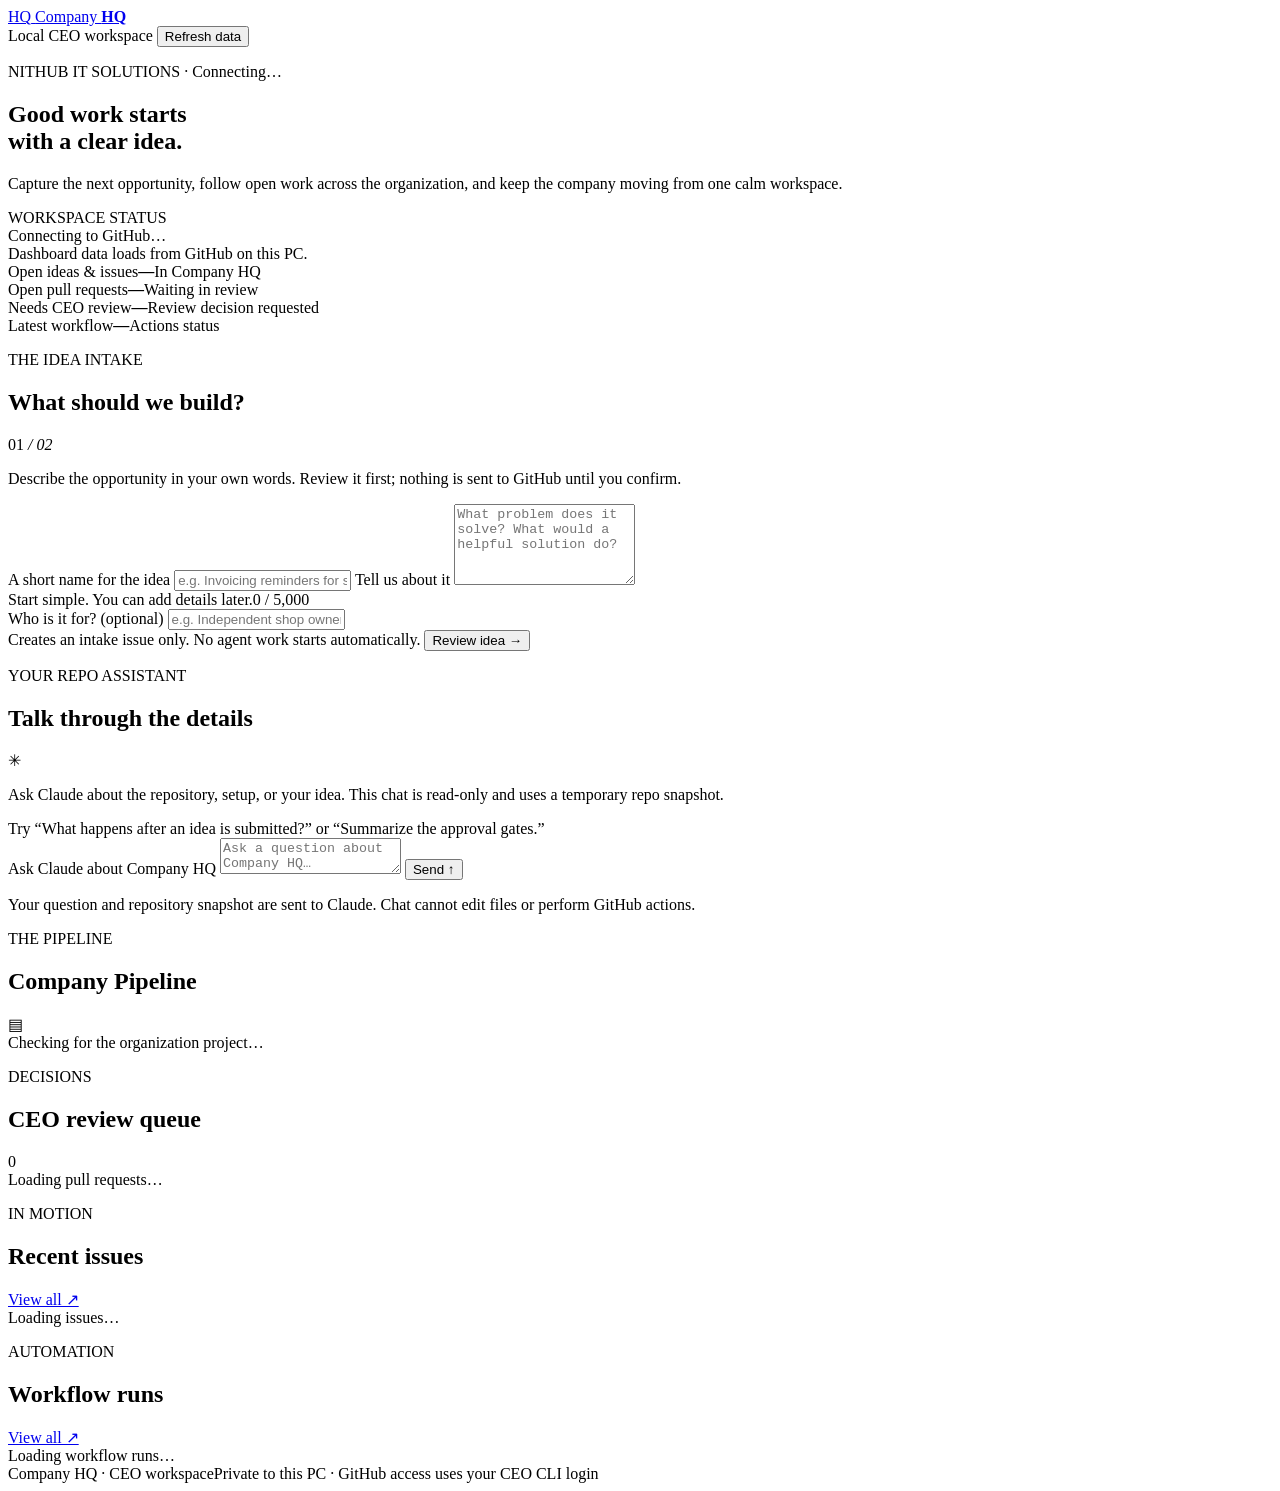
==== dashboard/web/index.html @ 73542c6b "Created the CEO Dashboard" ====
<!doctype html>
<html lang="en">
  <head>
    <meta charset="utf-8">
    <meta name="viewport" content="width=device-width, initial-scale=1">
    <meta name="theme-color" content="#0d1729">
    <title>Company HQ — CEO Dashboard</title>
    <link rel="stylesheet" href="/styles.css">
    <script src="/app.js" defer></script>
  </head>
  <body>
    <header class="topbar">
      <a class="brand" href="/" aria-label="Company HQ dashboard home">
        <span class="brand-mark">HQ</span>
        <span>Company <strong>HQ</strong></span>
      </a>
      <div class="topbar-right">
        <span class="local-badge"><span class="live-dot"></span> Local CEO workspace</span>
        <button class="button button-quiet" id="refresh-button" type="button">Refresh data</button>
      </div>
    </header>

    <main class="page-shell">
      <section class="welcome">
        <div>
          <p class="eyebrow">NITHUB IT SOLUTIONS <span id="repo-name">· Connecting…</span></p>
          <h1>Good work starts<br><span>with a clear idea.</span></h1>
          <p class="welcome-copy">Capture the next opportunity, follow open work across the organization, and keep the company moving from one calm workspace.</p>
        </div>
        <div class="welcome-side">
          <div class="date-label">WORKSPACE STATUS</div>
          <div class="connection-row"><span class="live-dot"></span><span id="connection-status">Connecting to GitHub…</span></div>
          <div class="subtle" id="updated-at">Dashboard data loads from GitHub on this PC.</div>
        </div>
      </section>

      <section class="stats-grid" aria-label="Company overview">
        <article class="stat-card"><span class="stat-label">Open ideas & issues</span><strong id="stat-issues">—</strong><span class="stat-foot">In Company HQ</span></article>
        <article class="stat-card"><span class="stat-label">Open pull requests</span><strong id="stat-prs">—</strong><span class="stat-foot">Waiting in review</span></article>
        <article class="stat-card"><span class="stat-label">Needs CEO review</span><strong id="stat-review">—</strong><span class="stat-foot">Review decision requested</span></article>
        <article class="stat-card"><span class="stat-label">Latest workflow</span><strong class="stat-word" id="stat-workflow">—</strong><span class="stat-foot" id="workflow-foot">Actions status</span></article>
      </section>

      <section class="main-grid">
        <div class="primary-column">
          <section class="panel idea-panel">
            <div class="panel-heading">
              <div><p class="eyebrow">THE IDEA INTAKE</p><h2>What should we build?</h2></div>
              <span class="step-badge">01 <i>/ 02</i></span>
            </div>
            <p class="panel-copy">Describe the opportunity in your own words. Review it first; nothing is sent to GitHub until you confirm.</p>
            <form id="idea-form">
              <label for="idea-title">A short name for the idea</label>
              <input id="idea-title" name="title" maxlength="120" placeholder="e.g. Invoicing reminders for small businesses" required>
              <label for="idea-description">Tell us about it</label>
              <textarea id="idea-description" name="idea" rows="5" maxlength="5000" placeholder="What problem does it solve? What would a helpful solution do?" required></textarea>
              <div class="field-meta"><span>Start simple. You can add details later.</span><span id="idea-count">0 / 5,000</span></div>
              <label for="idea-audience">Who is it for? <span class="optional">(optional)</span></label>
              <input id="idea-audience" name="audience" maxlength="500" placeholder="e.g. Independent shop owners">
              <div class="form-footer">
                <span class="privacy-note">Creates an intake issue only. No agent work starts automatically.</span>
                <button class="button button-primary" id="preview-button" type="submit">Review idea <span aria-hidden="true">→</span></button>
              </div>
            </form>
            <div id="idea-result" class="notice" role="status" hidden></div>
          </section>

          <section class="panel chat-panel">
            <div class="panel-heading">
              <div><p class="eyebrow">YOUR REPO ASSISTANT</p><h2>Talk through the details</h2></div>
              <span class="claude-mark">✳</span>
            </div>
            <p class="panel-copy">Ask Claude about the repository, setup, or your idea. This chat is read-only and uses a temporary repo snapshot.</p>
            <div id="chat-messages" class="chat-messages" aria-live="polite">
              <div class="chat-empty">Try “What happens after an idea is submitted?” or “Summarize the approval gates.”</div>
            </div>
            <form id="chat-form" class="chat-form">
              <label class="sr-only" for="chat-input">Ask Claude about Company HQ</label>
              <textarea id="chat-input" rows="2" maxlength="4000" placeholder="Ask a question about Company HQ…" required></textarea>
              <button class="button button-primary" id="chat-button" type="submit" aria-label="Send question">Send <span aria-hidden="true">↑</span></button>
            </form>
            <p class="fine-print">Your question and repository snapshot are sent to Claude. Chat cannot edit files or perform GitHub actions.</p>
          </section>
        </div>

        <aside class="secondary-column">
          <section class="panel pipeline-panel">
            <div class="panel-heading compact">
              <div><p class="eyebrow">THE PIPELINE</p><h2>Company Pipeline</h2></div>
              <span class="board-icon" aria-hidden="true">▤</span>
            </div>
            <div id="project-content" class="empty-state">Checking for the organization project…</div>
          </section>

          <section class="panel">
            <div class="panel-heading compact"><div><p class="eyebrow">DECISIONS</p><h2>CEO review queue</h2></div><span class="queue-count" id="review-count">0</span></div>
            <div id="review-list" class="list-stack"><div class="empty-state">Loading pull requests…</div></div>
          </section>

          <section class="panel">
            <div class="panel-heading compact"><div><p class="eyebrow">IN MOTION</p><h2>Recent issues</h2></div><a class="text-link" id="issues-link" href="https://github.com/issues?q=org%3ANithub-IT-Solutions+is%3Aopen+is%3Aissue" target="_blank" rel="noreferrer">View all ↗</a></div>
            <div id="issue-list" class="list-stack"><div class="empty-state">Loading issues…</div></div>
          </section>

          <section class="panel">
            <div class="panel-heading compact"><div><p class="eyebrow">AUTOMATION</p><h2>Workflow runs</h2></div><a class="text-link" id="actions-link" href="https://github.com/orgs/Nithub-IT-Solutions/actions" target="_blank" rel="noreferrer">View all ↗</a></div>
            <div id="workflow-list" class="list-stack"><div class="empty-state">Loading workflow runs…</div></div>
          </section>
        </aside>
      </section>
      <footer class="page-footer"><span>Company HQ · CEO workspace</span><span>Private to this PC · GitHub access uses your CEO CLI login</span></footer>
    </main>

    <div id="confirm-overlay" class="overlay" hidden>
      <section class="confirm-card" role="dialog" aria-modal="true" aria-labelledby="confirm-title">
        <button id="close-confirm" class="close-button" type="button" aria-label="Close">×</button>
        <p class="eyebrow">FINAL CHECK</p>
        <h2 id="confirm-title">Send this idea to GitHub?</h2>
        <p class="panel-copy">This creates an issue with the intake labels. It does not start agent work, create a PR, or approve a gate.</p>
        <div id="idea-preview" class="idea-preview"></div>
        <div class="confirm-actions">
          <button class="button button-quiet" id="cancel-confirm" type="button">Keep editing</button>
          <button class="button button-primary" id="confirm-submit" type="button">Confirm and create issue</button>
        </div>
      </section>
    </div>
    <div id="toast" class="toast" role="status" aria-live="polite"></div>
  </body>
</html>
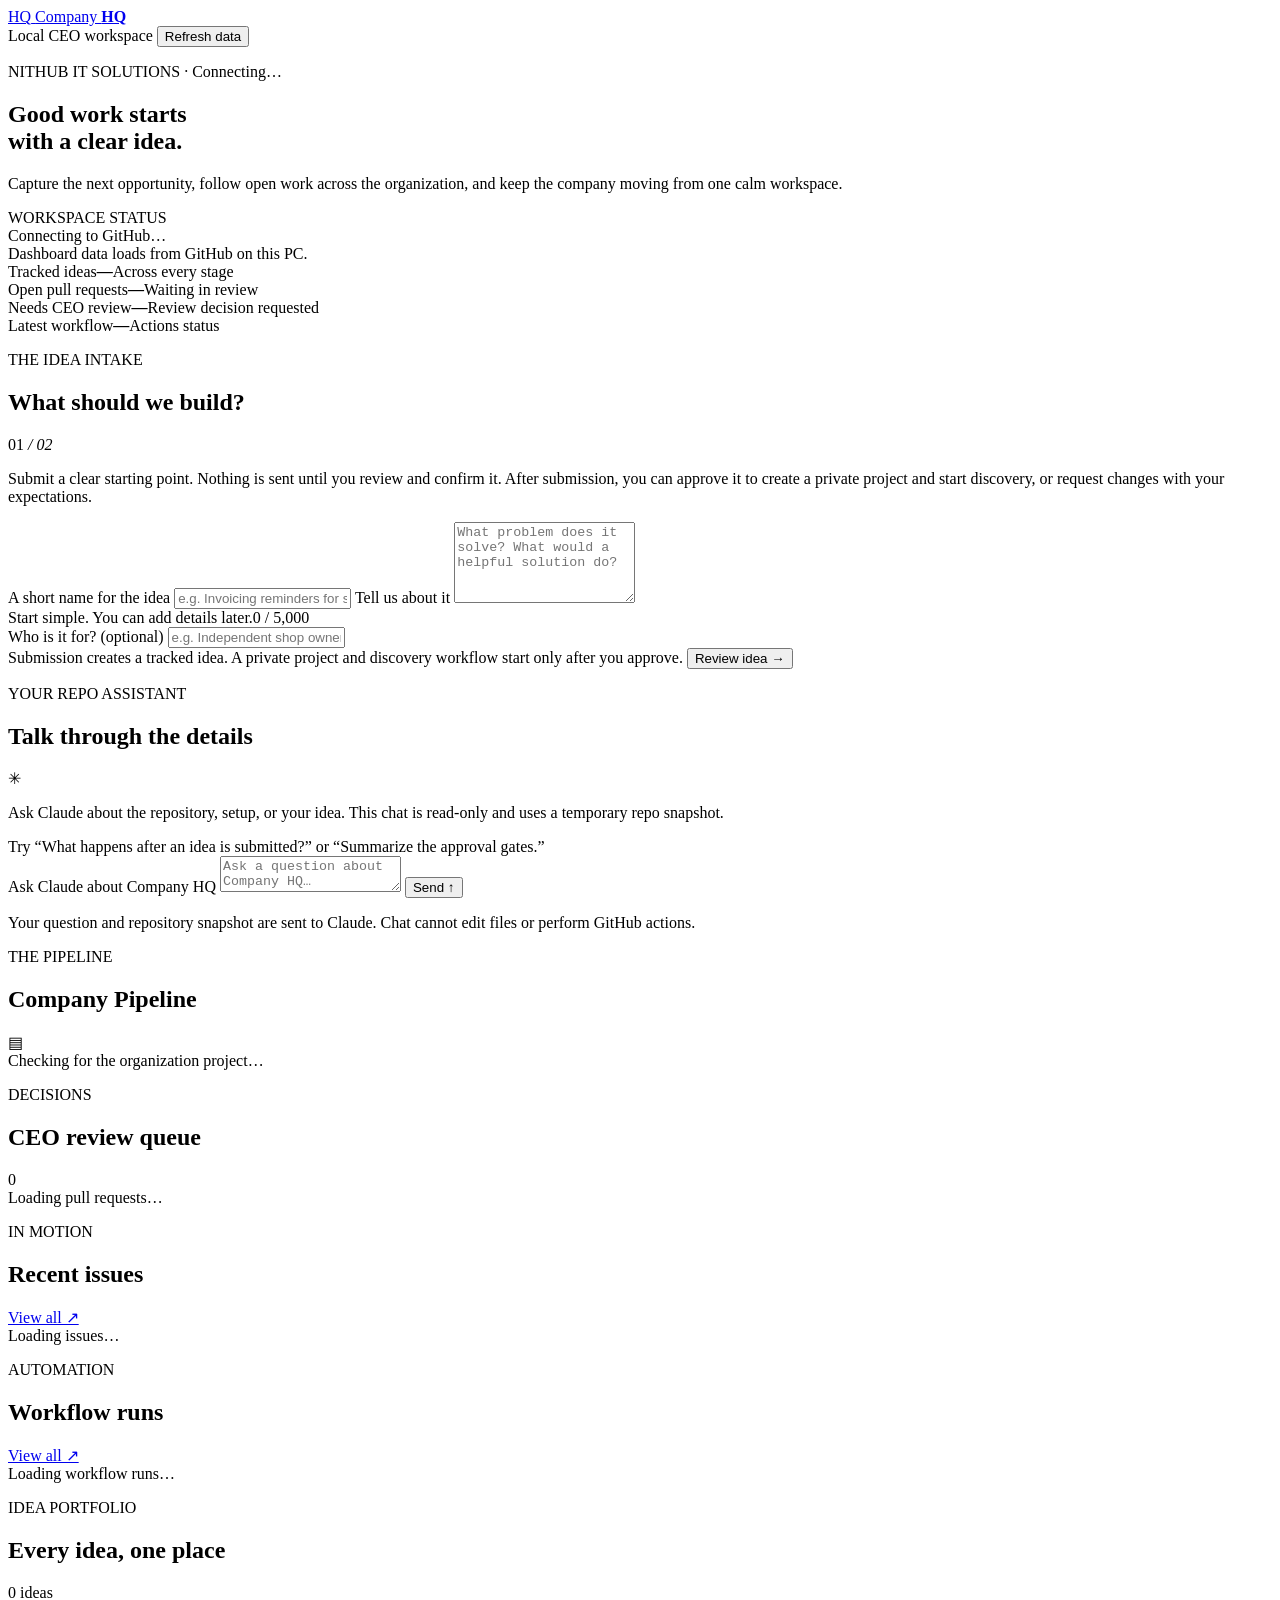
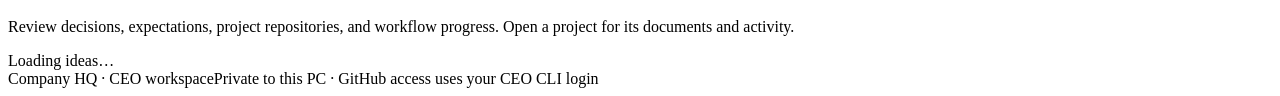
==== commit 269319d5: "updated the dashboard" ====
--- a/dashboard/web/index.html
+++ b/dashboard/web/index.html
@@ -35,7 +35,7 @@
       </section>
 
       <section class="stats-grid" aria-label="Company overview">
-        <article class="stat-card"><span class="stat-label">Open ideas & issues</span><strong id="stat-issues">—</strong><span class="stat-foot">In Company HQ</span></article>
+        <article class="stat-card"><span class="stat-label">Tracked ideas</span><strong id="stat-issues">—</strong><span class="stat-foot">Across every stage</span></article>
         <article class="stat-card"><span class="stat-label">Open pull requests</span><strong id="stat-prs">—</strong><span class="stat-foot">Waiting in review</span></article>
         <article class="stat-card"><span class="stat-label">Needs CEO review</span><strong id="stat-review">—</strong><span class="stat-foot">Review decision requested</span></article>
         <article class="stat-card"><span class="stat-label">Latest workflow</span><strong class="stat-word" id="stat-workflow">—</strong><span class="stat-foot" id="workflow-foot">Actions status</span></article>
@@ -48,7 +48,7 @@
               <div><p class="eyebrow">THE IDEA INTAKE</p><h2>What should we build?</h2></div>
               <span class="step-badge">01 <i>/ 02</i></span>
             </div>
-            <p class="panel-copy">Describe the opportunity in your own words. Review it first; nothing is sent to GitHub until you confirm.</p>
+            <p class="panel-copy">Submit a clear starting point. Nothing is sent until you review and confirm it. After submission, you can approve it to create a private project and start discovery, or request changes with your expectations.</p>
             <form id="idea-form">
               <label for="idea-title">A short name for the idea</label>
               <input id="idea-title" name="title" maxlength="120" placeholder="e.g. Invoicing reminders for small businesses" required>
@@ -58,7 +58,7 @@
               <label for="idea-audience">Who is it for? <span class="optional">(optional)</span></label>
               <input id="idea-audience" name="audience" maxlength="500" placeholder="e.g. Independent shop owners">
               <div class="form-footer">
-                <span class="privacy-note">Creates an intake issue only. No agent work starts automatically.</span>
+                <span class="privacy-note">Submission creates a tracked idea. A private project and discovery workflow start only after you approve.</span>
                 <button class="button button-primary" id="preview-button" type="submit">Review idea <span aria-hidden="true">→</span></button>
               </div>
             </form>
@@ -108,6 +108,16 @@
           </section>
         </aside>
       </section>
+
+      <section class="panel portfolio-panel" aria-labelledby="portfolio-title">
+        <div class="panel-heading">
+          <div><p class="eyebrow">IDEA PORTFOLIO</p><h2 id="portfolio-title">Every idea, one place</h2></div>
+          <span class="portfolio-count" id="idea-count-total">0 ideas</span>
+        </div>
+        <p class="panel-copy">Review decisions, expectations, project repositories, and workflow progress. Open a project for its documents and activity.</p>
+        <div id="idea-list" class="idea-list"><div class="empty-state">Loading ideas…</div></div>
+      </section>
+
       <footer class="page-footer"><span>Company HQ · CEO workspace</span><span>Private to this PC · GitHub access uses your CEO CLI login</span></footer>
     </main>
 
@@ -115,12 +125,27 @@
       <section class="confirm-card" role="dialog" aria-modal="true" aria-labelledby="confirm-title">
         <button id="close-confirm" class="close-button" type="button" aria-label="Close">×</button>
         <p class="eyebrow">FINAL CHECK</p>
-        <h2 id="confirm-title">Send this idea to GitHub?</h2>
-        <p class="panel-copy">This creates an issue with the intake labels. It does not start agent work, create a PR, or approve a gate.</p>
+        <h2 id="confirm-title">Submit this idea?</h2>
+        <p class="panel-copy">This creates a tracked idea in Company HQ. No project repository or agent run starts until you approve it.</p>
         <div id="idea-preview" class="idea-preview"></div>
         <div class="confirm-actions">
           <button class="button button-quiet" id="cancel-confirm" type="button">Keep editing</button>
-          <button class="button button-primary" id="confirm-submit" type="button">Confirm and create issue</button>
+          <button class="button button-primary" id="confirm-submit" type="button">Submit idea</button>
+        </div>
+      </section>
+    </div>
+
+    <div id="decision-overlay" class="overlay" hidden>
+      <section class="confirm-card" role="dialog" aria-modal="true" aria-labelledby="decision-title">
+        <button id="close-decision" class="close-button" type="button" aria-label="Close">×</button>
+        <p class="eyebrow" id="decision-kicker">CEO DECISION</p>
+        <h2 id="decision-title">Approve this idea?</h2>
+        <p class="panel-copy" id="decision-description"></p>
+        <label id="expectation-label" for="deny-expectation" hidden>What are you expecting to change?</label>
+        <textarea id="deny-expectation" rows="5" maxlength="3000" placeholder="Describe what should be different or clarified…" hidden></textarea>
+        <div class="confirm-actions">
+          <button class="button button-quiet" id="cancel-decision" type="button">Cancel</button>
+          <button class="button button-primary" id="submit-decision" type="button">Approve and start discovery</button>
         </div>
       </section>
     </div>
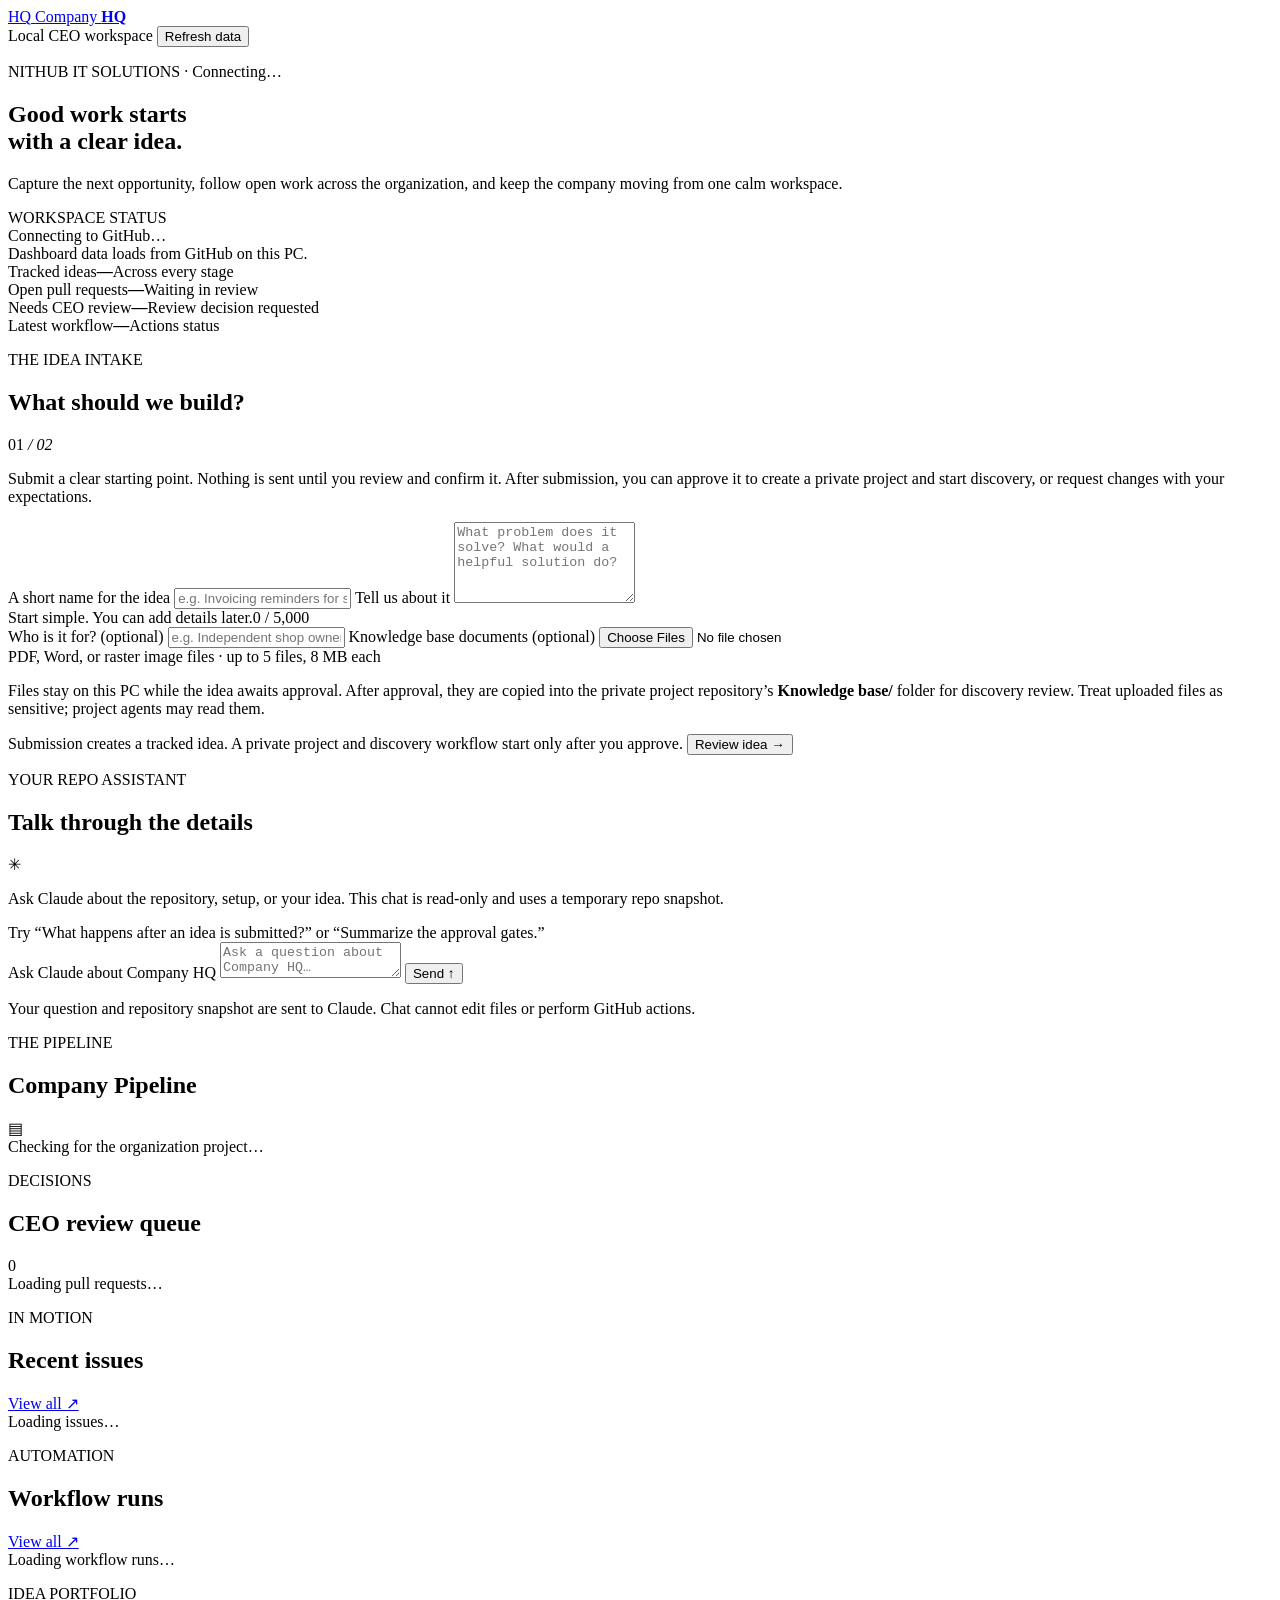
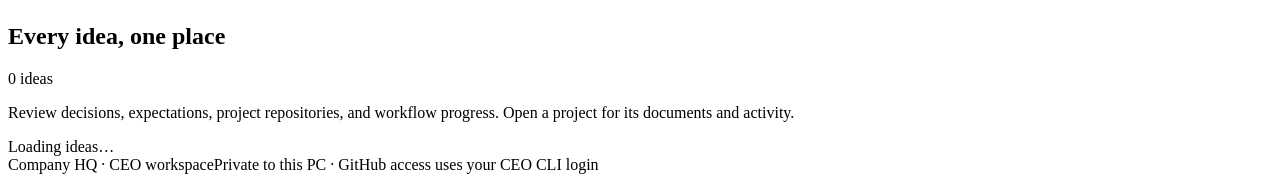
==== commit 58caba65: "UPDATED dashboard" ====
--- a/dashboard/web/index.html
+++ b/dashboard/web/index.html
@@ -57,6 +57,13 @@
               <div class="field-meta"><span>Start simple. You can add details later.</span><span id="idea-count">0 / 5,000</span></div>
               <label for="idea-audience">Who is it for? <span class="optional">(optional)</span></label>
               <input id="idea-audience" name="audience" maxlength="500" placeholder="e.g. Independent shop owners">
+              <label for="idea-attachments">Knowledge base documents <span class="optional">(optional)</span></label>
+              <input id="idea-attachments" name="attachments" type="file" multiple
+                accept=".pdf,.doc,.docx,.png,.jpg,.jpeg,.gif,.webp,application/pdf,application/msword,application/vnd.openxmlformats-officedocument.wordprocessingml.document,image/png,image/jpeg,image/gif,image/webp">
+              <div id="attachment-list" class="attachment-list" aria-live="polite">
+                <span class="subtle">PDF, Word, or raster image files · up to 5 files, 8 MB each</span>
+              </div>
+              <p class="fine-print attachment-disclosure">Files stay on this PC while the idea awaits approval. After approval, they are copied into the private project repository’s <strong>Knowledge base/</strong> folder for discovery review. Treat uploaded files as sensitive; project agents may read them.</p>
               <div class="form-footer">
                 <span class="privacy-note">Submission creates a tracked idea. A private project and discovery workflow start only after you approve.</span>
                 <button class="button button-primary" id="preview-button" type="submit">Review idea <span aria-hidden="true">→</span></button>
